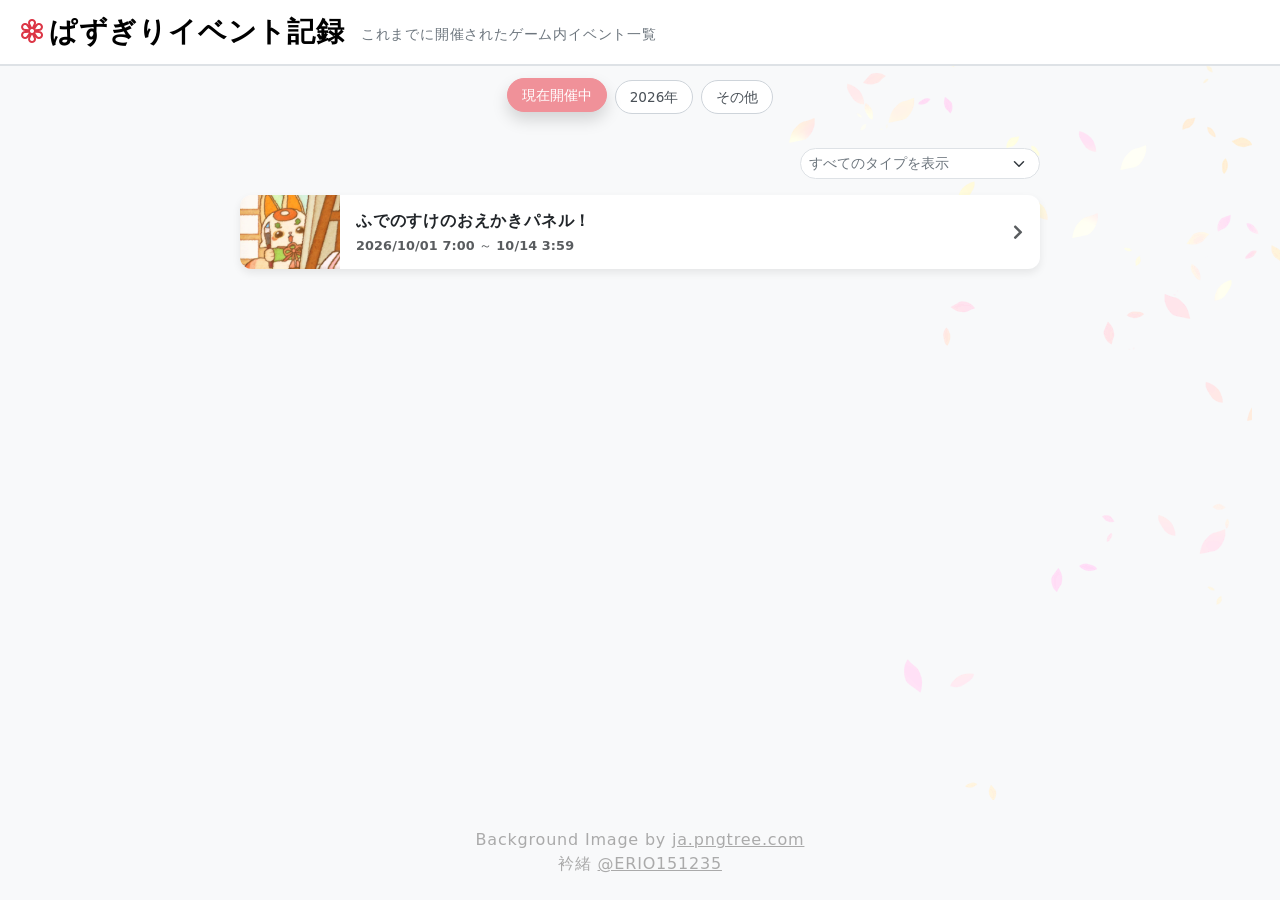
==== index.html @ 163661da "Increase h2 font size from 13px to 14px" ====
<!DOCTYPE html>
<html lang="ja">
<head>
  <meta charset="UTF-8">
  <meta name="viewport" content="width=device-width, initial-scale=1.0, maximum-scale=1.0, user-scalable=no">
  <title>ぱずぎりイベント記録</title>
  <link rel="stylesheet" href="style.css">
  <link href="https://cdn.jsdelivr.net/npm/bootstrap@5.3.0/dist/css/bootstrap.min.css" rel="stylesheet">
  <link rel="stylesheet" href="https://cdnjs.cloudflare.com/ajax/libs/font-awesome/5.14.0/css/all.min.css">
  <link rel="stylesheet" href="https://cdn.jsdelivr.net/npm/bootstrap-icons@1.13.1/font/bootstrap-icons.min.css">
  <link rel="icon" href=".../images/flower3.svg" type="image/svg+xml">
  <meta name="viewport" content="width=device-width, initial-scale=1.0">
</head>

<style>
  html, body {
    height: 100%;
    margin: 0;
    padding: 0;
    scroll-behavior: smooth;
  }
  body {
    display: flex;
    flex-direction: column;
    font-family: 'M PLUS Rounded 1c', 'Hiragino Maru Gothic ProN', 'Hiragino Sans', 'Yu Gothic UI', 'Meiryo', system-ui, -apple-system, sans-serif;
    letter-spacing: 0.05em;
    color: #333;
    background-color: #f8f9fa;
    background-image: url("images/background.png");
    background-repeat: no-repeat;
    background-position: right top;
    background-attachment: fixed;
    background-size: auto;
  }
  
  .bg-gray {
    background-color: #fff;
  }
  .header-border {
    border-bottom: 1px solid #dee2e6;
    width: 100%;
  }
  
  /* 年選択ボタン設定 */
  .year-btn {
    padding: 6px 14px;
    margin: 4px;
    font-size: 0.85rem;
    cursor: pointer;
    border: 1px solid #ced4da;
    background-color: #fff;
    border-radius: 25px;
    color: #495057;
    transition: transform 0.1s ease, box-shadow 0.1s ease, background-color 0.15s ease, color 0.15s ease;
  }
  .year-btn:not(.active):hover {
    transform: translateY(-2px);
    box-shadow: 0 0.5rem 1rem rgba(0, 0, 0, 0.15);
    background-color: #f6bfbc;
    border-color: #f6bfbc;
    color: #333;
  }
  .year-btn:active {
    transform: translateY(1px);
    box-shadow: 0 0.1rem 0.2rem rgba(0, 0, 0, 0.1);
  }
  .year-btn.active, .year-btn.active:hover {
    transform: translateY(-2px);
    box-shadow: 0 0.5rem 1rem rgba(0, 0, 0, 0.15);
    background-color: #f09199;
    border-color: #f09199;
    color: #fff;
    cursor: default;
  }
  .button-section {
    width: 100%;
    display: flex;
    justify-content: center;
    padding-top: 10px;
    padding-bottom: 30px;
    text-align: center;
  }
  
  /* イベントカード設定 */
  .event-card-wrapper {
    width: 90%;
    max-width: 800px;
    margin: 0 auto;
  }
  p.text-muted {
    font-size: 0.8rem;
  }
  @media (max-width: 767px) {
    h2.h6 {
      font-size: 14px !important;
    }
    p.text-muted {
      font-size: 11px !important;
    }
  }
  .hover-card {
    background-color: #ffffff;
    border-radius: 12px;
    box-shadow: 0 0.25rem 0.5rem rgba(0, 0, 0, 0.08);
    transition: transform 0.15s ease, box-shadow 0.15s ease;
    cursor: pointer;
  }
  .hover-card:hover {
    transform: translateY(-3px);
    box-shadow: 0 0.6rem 1.2rem rgba(0, 0, 0, 0.15);
  }
  .event-detail-container img {
    max-width: 100% !important;
    height: auto !important;
  }
  
  
  /* フッター */
  .custom-footer {
    width: 100%;
    justify-content: center;
    text-align: center;
  }
  @media (max-width: 767px) {
  .custom-footer {
    font-size: 10px;
  }
}
  a.custom-footer {
    color: #aaaaaa;
  }
</style>

<body>
  <nav class="navbar navbar-expand-lg navbar-light bg-gray sticky-top border-bottom border-1">
    <div class="container-fluid px-2 px-sm-3 d-flex flex-column align-items-start">
      <div class="d-flex align-items-center flex-wrap">
        <a href="#" class="d-flex align-items-center text-decoration-none" style="cursor: pointer;">
          <i class="bi bi-flower3 fs-2 text-danger m-0 me-0"></i>
          <p class="navbar-brand fw-bold m-0 fs-3 py-0">ぱずぎりイベント記録</p></a>
        <p id="nav-description" class="text-secondary small mb-1 m-3 mt-2 ms-2 ms-md-3 d-block d-md-inline">
          これまでに開催されたゲーム内イベント一覧
        </p>
      </div>
    </div>
  </nav>
  <div class="header-border"></div>
  
  <!-- 年選択ボタン -->
  <div class="button-section">
    <div class="d-flex justify-content-center flex-wrap px-2">
      <button class="year-btn active" data-json-key="現在">現在開催中</button>
      <button class="year-btn" data-json-key="2026">2026年</button>
      <button class="year-btn" data-json-key="その他">その他</button>
    </div>
  </div>
  
  <!-- ドロップボックス -->
  <main class="container flex-grow-1 mb-5 pb-5">
    <div class="mx-auto mb-3 text-end" style="width: 90%; max-width: 800px;">
      <div class="d-inline-block" style="width: 100%; max-width: 240px;">
        <select id="type-select" class="form-select rounded-pill form-select-sm text-secondary" style="cursor: pointer; background-color: #fff;">
          <option value="すべて">すべてのタイプを表示</option>
          <option value="イベント">イベント</option>
          <option value="ピックアップ">召喚（戦装束）</option>
          <option value="運営">運営</option>
          <option value="ショップ">ショップ</option>
          <option value="不具合">不具合</option>
        </select>
      </div>
    </div>

    <div id="event-list-container" class="event-card-wrapper">
      <div class="d-grid gap-3" id="card-list">
      </div>
    </div>
    
    <div id="event-detail-container" class="mx-auto text-start px-3" style="max-width: 800px; display: none;">
    </div>
  </main>

  <footer class="py-4 mt-auto custom-footer">
    <p class="footer-text mb-0" style="color:#aaaaaa">
        Background Image by <a href="https://ja.pngtree.com/freepng/hand-drawn-cartoon-cherry-petals-floating-free-buckle-element_4431467.html" class="custom-footer">ja.pngtree.com</a>
        <br>
        衿緒 <a href="https://twitter.com/ERIO151235/" class="custom-footer">@ERIO151235</a>
    </p>
  </footer>

  
  <script>
    let eventData = null;
    document.addEventListener('DOMContentLoaded', async () => {
      try {
        const response = await fetch('events.json');
        eventData = await response.json();
        renderEventList('現在');
      } catch (error) {
        console.error('データ読み込み失敗:', error);
        document.getElementById('card-list').innerHTML = '<p class="text-danger small">データ読み込み失敗</p>';
      }

      document.querySelectorAll('.year-btn').forEach(button => {
        button.addEventListener('click', (e) => {
          document.querySelectorAll('.year-btn').forEach(btn => btn.classList.remove('active'));
          e.target.classList.add('active');
          const key = e.target.getAttribute('data-json-key');
          renderEventList(key);
        });
      });
      
      const typeSelect = document.getElementById('type-select');
      if (typeSelect) {
        typeSelect.addEventListener('change', () => {
          const activeKey = document.querySelector('.year-btn.active').getAttribute('data-json-key');
          renderEventList(activeKey);
        });
      }
    });
        
    function renderEventList(key) {
      const cardList = document.getElementById('card-list');
      const listContainer = document.getElementById('event-list-container');
      const detailContainer = document.getElementById('event-detail-container');
      
      detailContainer.style.display = 'none';
      detailContainer.innerHTML = '';
      listContainer.style.display = 'block';
      cardList.innerHTML = '';
      
      if (!eventData || !eventData[key] || eventData[key].length === 0) {
        cardList.innerHTML = '<p class="text-muted small">該当するイベントはありません。</p>';
        return;
      }

      const typeSelect = document.getElementById('type-select');
      const selectedType = typeSelect ? typeSelect.value : 'すべて';
      
      const filteredEvents = eventData[key].filter(event => {
        if (selectedType === 'すべて') return true; 
        return event.type === selectedType;         
      });

      if (filteredEvents.length === 0) {
        cardList.innerHTML = '<p class="text-muted small">選択されたタイプのイベントはありません。</p>';
        return;
      }
      
      filteredEvents.forEach(event => {
        const startText = event.start.replace(/^([^\(]+)/, '<strong>$1</strong>');
        const endText = event.end.replace(/^([^\(]+)/, '<strong>$1</strong>');
        
        const cardHtml = `
          <div class="card border-0 hover-card text-decoration-none text-dark" onclick="loadEventDetail('${event.link}')">
            <div class="card-body py-0 ps-0 pe-3 d-flex align-items-center">
              <img src="${event.image}" alt="${event.title}" class="flex-shrink-0" style="width: 100px; height: 74px; object-fit: cover; border-top-left-radius: 12px; border-bottom-left-radius: 12px; margin-right: 16px;">
              <div class="flex-grow-1 text-start pe-2" style="min-width: 0;">
                <h2 class="h6 fw-bold mb-1 text-dark" style="line-height: 1.4; overflow: hidden; white-space: nowrap; text-overflow: ellipsis;">${event.title}</h2>
                <p class="text-muted mb-0" style="letter-spacing: 0.01em; overflow: hidden; white-space: nowrap; text-overflow: ellipsis;">${startText} ～ ${endText}</p>
              </div>
              <i class="fas fa-chevron-right text-muted flex-shrink-0 ms-auto"></i>
            </div>
          </div>
        `;
        cardList.insertAdjacentHTML('beforeend', cardHtml);
      });
    }

    async function loadEventDetail(url) {
      const listContainer = document.getElementById('event-list-container');
      const detailContainer = document.getElementById('event-detail-container');

      try {
        const response = await fetch(url);
        if (!response.ok) throw new Error('データ取得失敗');
        const htmlText = await response.text();
        
        listContainer.style.display = 'none';
        detailContainer.innerHTML = htmlText;

        const activeKey = document.querySelector('.year-btn.active').getAttribute('data-json-key');
        const targetEvent = eventData[activeKey].find(event => event.link === url);
        
        if (targetEvent) {
          const titleElement = document.getElementById('js-event-title');
          const dateElement = document.getElementById('js-event-date');
          
          if (titleElement) {
            titleElement.innerText = targetEvent.title;
          }
          if (dateElement) {
            const startText = targetEvent.start.replace(/^([^\(]+)/, '<strong>\$1</strong>');
            const endText = targetEvent.end.replace(/^([^\(]+)/, '<strong>\$1</strong>');
            dateElement.innerHTML = `開催期間：${startText} ～ ${endText}`;
          }
        }
        detailContainer.style.display = 'block';
        window.scrollTo({ top: 0, behavior: 'smooth' });
        } catch (error) {
        console.error(error);
        alert('イベント詳細の読み込みに失敗しました。ファイルが存在するか確認してください。');
      }
    }
    function backToEventList(e) {
      e.preventDefault();
      const listContainer = document.getElementById('event-list-container');
      const detailContainer = document.getElementById('event-detail-container');
      
      detailContainer.style.display = 'none';
      detailContainer.innerHTML = '';
      listContainer.style.display = 'block';

      window.scrollTo({ top: 0, behavior: 'smooth' });
    }
  </script>
</body>
</html>
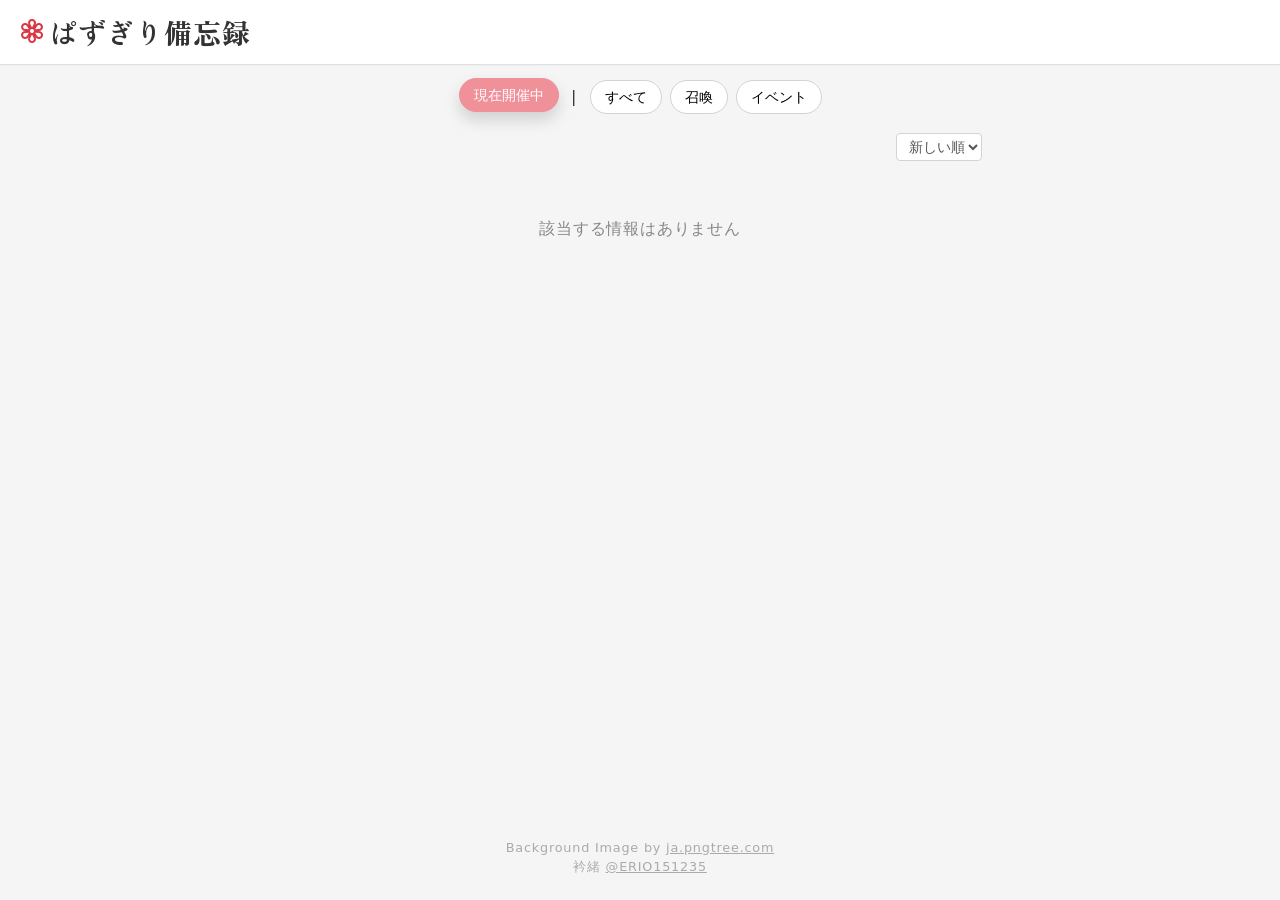
==== commit c8b14f0e: "a" ====
--- a/index.html
+++ b/index.html
@@ -1,317 +1,74 @@
 <!DOCTYPE html>
 <html lang="ja">
-<head>
-  <meta charset="UTF-8">
-  <meta name="viewport" content="width=device-width, initial-scale=1.0, maximum-scale=1.0, user-scalable=no">
-  <title>ぱずぎりイベント記録</title>
-  <link rel="stylesheet" href="style.css">
-  <link href="https://cdn.jsdelivr.net/npm/bootstrap@5.3.0/dist/css/bootstrap.min.css" rel="stylesheet">
-  <link rel="stylesheet" href="https://cdnjs.cloudflare.com/ajax/libs/font-awesome/5.14.0/css/all.min.css">
-  <link rel="stylesheet" href="https://cdn.jsdelivr.net/npm/bootstrap-icons@1.13.1/font/bootstrap-icons.min.css">
-  <link rel="icon" href=".../images/flower3.svg" type="image/svg+xml">
-  <meta name="viewport" content="width=device-width, initial-scale=1.0">
-</head>
-
-<style>
-  html, body {
-    height: 100%;
-    margin: 0;
-    padding: 0;
-    scroll-behavior: smooth;
-  }
-  body {
-    display: flex;
-    flex-direction: column;
-    font-family: 'M PLUS Rounded 1c', 'Hiragino Maru Gothic ProN', 'Hiragino Sans', 'Yu Gothic UI', 'Meiryo', system-ui, -apple-system, sans-serif;
-    letter-spacing: 0.05em;
-    color: #333;
-    background-color: #f8f9fa;
-    background-image: url("images/background.png");
-    background-repeat: no-repeat;
-    background-position: right top;
-    background-attachment: fixed;
-    background-size: auto;
-  }
+  <head>
+    <meta charset="UTF-8">
+    <meta name="viewport" content="width=device-width, initial-scale=1.0">
+    <title>ぱずぎり備忘録</title>
+    <!-- Bootstrap@5.3.0 -->
+    <link href="https://cdn.jsdelivr.net/npm/bootstrap@5.3.0/dist/css/bootstrap.min.css" rel="stylesheet">
+    <!-- icon -->
+    <link rel="stylesheet" href="https://cdnjs.cloudflare.com/ajax/libs/font-awesome/5.14.0/css/all.min.css">
+    <link rel="stylesheet" href="https://cdn.jsdelivr.net/npm/bootstrap-icons@1.13.1/font/bootstrap-icons.min.css">
+    <!-- Google fonts -->
+    <link rel="preconnect" href="https://fonts.googleapis.com">
+    <link rel="preconnect" href="https://fonts.gstatic.com" crossorigin>
+    <link href="https://fonts.googleapis.com/css2?family=Zen+Antique+Soft&display=swap" rel="stylesheet">
+    <link rel="stylesheet" href="style.css">
+  </head>
   
-  .bg-gray {
-    background-color: #fff;
-  }
-  .header-border {
-    border-bottom: 1px solid #dee2e6;
-    width: 100%;
-  }
-  
-  /* 年選択ボタン設定 */
-  .year-btn {
-    padding: 6px 14px;
-    margin: 4px;
-    font-size: 0.85rem;
-    cursor: pointer;
-    border: 1px solid #ced4da;
-    background-color: #fff;
-    border-radius: 25px;
-    color: #495057;
-    transition: transform 0.1s ease, box-shadow 0.1s ease, background-color 0.15s ease, color 0.15s ease;
-  }
-  .year-btn:not(.active):hover {
-    transform: translateY(-2px);
-    box-shadow: 0 0.5rem 1rem rgba(0, 0, 0, 0.15);
-    background-color: #f6bfbc;
-    border-color: #f6bfbc;
-    color: #333;
-  }
-  .year-btn:active {
-    transform: translateY(1px);
-    box-shadow: 0 0.1rem 0.2rem rgba(0, 0, 0, 0.1);
-  }
-  .year-btn.active, .year-btn.active:hover {
-    transform: translateY(-2px);
-    box-shadow: 0 0.5rem 1rem rgba(0, 0, 0, 0.15);
-    background-color: #f09199;
-    border-color: #f09199;
-    color: #fff;
-    cursor: default;
-  }
-  .button-section {
-    width: 100%;
-    display: flex;
-    justify-content: center;
-    padding-top: 10px;
-    padding-bottom: 30px;
-    text-align: center;
-  }
-  
-  /* イベントカード設定 */
-  .event-card-wrapper {
-    width: 90%;
-    max-width: 800px;
-    margin: 0 auto;
-  }
-  p.text-muted {
-    font-size: 0.8rem;
-  }
-  @media (max-width: 767px) {
-    h2.h6 {
-      font-size: 14px !important;
-    }
-    p.text-muted {
-      font-size: 11px !important;
-    }
-  }
-  .hover-card {
-    background-color: #ffffff;
-    border-radius: 12px;
-    box-shadow: 0 0.25rem 0.5rem rgba(0, 0, 0, 0.08);
-    transition: transform 0.15s ease, box-shadow 0.15s ease;
-    cursor: pointer;
-  }
-  .hover-card:hover {
-    transform: translateY(-3px);
-    box-shadow: 0 0.6rem 1.2rem rgba(0, 0, 0, 0.15);
-  }
-  .event-detail-container img {
-    max-width: 100% !important;
-    height: auto !important;
-  }
-  
-  
-  /* フッター */
-  .custom-footer {
-    width: 100%;
-    justify-content: center;
-    text-align: center;
-  }
-  @media (max-width: 767px) {
-  .custom-footer {
-    font-size: 10px;
-  }
-}
-  a.custom-footer {
-    color: #aaaaaa;
-  }
-</style>
-
 <body>
-  <nav class="navbar navbar-expand-lg navbar-light bg-gray sticky-top border-bottom border-1">
+  <!-- ヘッダー -->
+  <nav class="navbar navbar-expand-lg navbar-light bg-white sticky-top border-bottom border-1">
     <div class="container-fluid px-2 px-sm-3 d-flex flex-column align-items-start">
       <div class="d-flex align-items-center flex-wrap">
-        <a href="#" class="d-flex align-items-center text-decoration-none" style="cursor: pointer;">
+        <a href="#" class="d-flex align-items-center text-decoration-none header-action" style="cursor: pointer;">
           <i class="bi bi-flower3 fs-2 text-danger m-0 me-0"></i>
-          <p class="navbar-brand fw-bold m-0 fs-3 py-0">ぱずぎりイベント記録</p></a>
-        <p id="nav-description" class="text-secondary small mb-1 m-3 mt-2 ms-2 ms-md-3 d-block d-md-inline">
-          これまでに開催されたゲーム内イベント一覧
-        </p>
+          <p class="header m-0 fs-3 py-0">ぱずぎり備忘録</p></a>
       </div>
     </div>
   </nav>
   <div class="header-border"></div>
-  
-  <!-- 年選択ボタン -->
+  <!-- ボタン設定 -->
   <div class="button-section">
     <div class="d-flex justify-content-center flex-wrap px-2">
-      <button class="year-btn active" data-json-key="現在">現在開催中</button>
-      <button class="year-btn" data-json-key="2026">2026年</button>
-      <button class="year-btn" data-json-key="その他">その他</button>
+      <button class="button active" data-json-key="現在">現在開催中</button><p class="d-flex align-items-center mb-0">|　</p>
+      <button class="button active" data-json-key="全て">すべて</button>
+      <button class="button" data-json-key="召喚">召喚</button>
+      <button class="button" data-json-key="イベント">イベント</button>
     </div>
   </div>
-  
-  <!-- ドロップボックス -->
-  <main class="container flex-grow-1 mb-5 pb-5">
-    <div class="mx-auto mb-3 text-end" style="width: 90%; max-width: 800px;">
-      <div class="d-inline-block" style="width: 100%; max-width: 240px;">
-        <select id="type-select" class="form-select rounded-pill form-select-sm text-secondary" style="cursor: pointer; background-color: #fff;">
-          <option value="すべて">すべてのタイプを表示</option>
-          <option value="イベント">イベント</option>
-          <option value="ピックアップ">召喚（戦装束）</option>
-          <option value="運営">運営</option>
-          <option value="ショップ">ショップ</option>
-          <option value="不具合">不具合</option>
+  <div id="main-content-area">
+    <div class="container mb-3">
+      <div class="d-flex justify-content-end px-2" style="max-width: 700px; margin: 0 auto; width: 100%;">
+        <select id="sortOrder" class="form-select-sm border-" style="border-radius: 4px; color: #555; border-color: #ced4da; background-color: #fff; cursor: pointer;">
+          <option value="new">新しい順</option>
+          <option value="old">古い順</option>
         </select>
       </div>
     </div>
-
-    <div id="event-list-container" class="event-card-wrapper">
-      <div class="d-grid gap-3" id="card-list">
+    <!-- コンテナ (container) -->
+    <div id="CardConteiner" class="CardConteiner">
+      <div class="Card">
+        <img src="" alt="">
+        <div class="Card-text">
+          <p class="Card-title"></p>
+          <p class="Card-date"></p>
+        </div>
       </div>
     </div>
-    
-    <div id="event-detail-container" class="mx-auto text-start px-3" style="max-width: 800px; display: none;">
-    </div>
-  </main>
+  </div>
+  <div id="detail-viewer" style="display: none; padding: 10px; max-width: 800px; margin: 0 auto;"></div>
 
-  <footer class="py-4 mt-auto custom-footer">
-    <p class="footer-text mb-0" style="color:#aaaaaa">
-        Background Image by <a href="https://ja.pngtree.com/freepng/hand-drawn-cartoon-cherry-petals-floating-free-buckle-element_4431467.html" class="custom-footer">ja.pngtree.com</a>
-        <br>
-        衿緒 <a href="https://twitter.com/ERIO151235/" class="custom-footer">@ERIO151235</a>
+  <!-- フッター -->
+  <footer class="py-4 mt-auto footer">
+    <p class="footer mb-0">
+      Background Image by <a href="https://ja.pngtree.com/freepng/hand-drawn-cartoon-cherry-petals-floating-free-buckle-element_4431467.html" class="footer">ja.pngtree.com</a><br>
+      衿緒 <a href="https://twitter.com/ERIO151235/" class="footer">@ERIO151235</a>
     </p>
   </footer>
-
   
-  <script>
-    let eventData = null;
-    document.addEventListener('DOMContentLoaded', async () => {
-      try {
-        const response = await fetch('events.json');
-        eventData = await response.json();
-        renderEventList('現在');
-      } catch (error) {
-        console.error('データ読み込み失敗:', error);
-        document.getElementById('card-list').innerHTML = '<p class="text-danger small">データ読み込み失敗</p>';
-      }
-
-      document.querySelectorAll('.year-btn').forEach(button => {
-        button.addEventListener('click', (e) => {
-          document.querySelectorAll('.year-btn').forEach(btn => btn.classList.remove('active'));
-          e.target.classList.add('active');
-          const key = e.target.getAttribute('data-json-key');
-          renderEventList(key);
-        });
-      });
-      
-      const typeSelect = document.getElementById('type-select');
-      if (typeSelect) {
-        typeSelect.addEventListener('change', () => {
-          const activeKey = document.querySelector('.year-btn.active').getAttribute('data-json-key');
-          renderEventList(activeKey);
-        });
-      }
-    });
-        
-    function renderEventList(key) {
-      const cardList = document.getElementById('card-list');
-      const listContainer = document.getElementById('event-list-container');
-      const detailContainer = document.getElementById('event-detail-container');
-      
-      detailContainer.style.display = 'none';
-      detailContainer.innerHTML = '';
-      listContainer.style.display = 'block';
-      cardList.innerHTML = '';
-      
-      if (!eventData || !eventData[key] || eventData[key].length === 0) {
-        cardList.innerHTML = '<p class="text-muted small">該当するイベントはありません。</p>';
-        return;
-      }
-
-      const typeSelect = document.getElementById('type-select');
-      const selectedType = typeSelect ? typeSelect.value : 'すべて';
-      
-      const filteredEvents = eventData[key].filter(event => {
-        if (selectedType === 'すべて') return true; 
-        return event.type === selectedType;         
-      });
-
-      if (filteredEvents.length === 0) {
-        cardList.innerHTML = '<p class="text-muted small">選択されたタイプのイベントはありません。</p>';
-        return;
-      }
-      
-      filteredEvents.forEach(event => {
-        const startText = event.start.replace(/^([^\(]+)/, '<strong>$1</strong>');
-        const endText = event.end.replace(/^([^\(]+)/, '<strong>$1</strong>');
-        
-        const cardHtml = `
-          <div class="card border-0 hover-card text-decoration-none text-dark" onclick="loadEventDetail('${event.link}')">
-            <div class="card-body py-0 ps-0 pe-3 d-flex align-items-center">
-              <img src="${event.image}" alt="${event.title}" class="flex-shrink-0" style="width: 100px; height: 74px; object-fit: cover; border-top-left-radius: 12px; border-bottom-left-radius: 12px; margin-right: 16px;">
-              <div class="flex-grow-1 text-start pe-2" style="min-width: 0;">
-                <h2 class="h6 fw-bold mb-1 text-dark" style="line-height: 1.4; overflow: hidden; white-space: nowrap; text-overflow: ellipsis;">${event.title}</h2>
-                <p class="text-muted mb-0" style="letter-spacing: 0.01em; overflow: hidden; white-space: nowrap; text-overflow: ellipsis;">${startText} ～ ${endText}</p>
-              </div>
-              <i class="fas fa-chevron-right text-muted flex-shrink-0 ms-auto"></i>
-            </div>
-          </div>
-        `;
-        cardList.insertAdjacentHTML('beforeend', cardHtml);
-      });
-    }
-
-    async function loadEventDetail(url) {
-      const listContainer = document.getElementById('event-list-container');
-      const detailContainer = document.getElementById('event-detail-container');
-
-      try {
-        const response = await fetch(url);
-        if (!response.ok) throw new Error('データ取得失敗');
-        const htmlText = await response.text();
-        
-        listContainer.style.display = 'none';
-        detailContainer.innerHTML = htmlText;
-
-        const activeKey = document.querySelector('.year-btn.active').getAttribute('data-json-key');
-        const targetEvent = eventData[activeKey].find(event => event.link === url);
-        
-        if (targetEvent) {
-          const titleElement = document.getElementById('js-event-title');
-          const dateElement = document.getElementById('js-event-date');
-          
-          if (titleElement) {
-            titleElement.innerText = targetEvent.title;
-          }
-          if (dateElement) {
-            const startText = targetEvent.start.replace(/^([^\(]+)/, '<strong>\$1</strong>');
-            const endText = targetEvent.end.replace(/^([^\(]+)/, '<strong>\$1</strong>');
-            dateElement.innerHTML = `開催期間：${startText} ～ ${endText}`;
-          }
-        }
-        detailContainer.style.display = 'block';
-        window.scrollTo({ top: 0, behavior: 'smooth' });
-        } catch (error) {
-        console.error(error);
-        alert('イベント詳細の読み込みに失敗しました。ファイルが存在するか確認してください。');
-      }
-    }
-    function backToEventList(e) {
-      e.preventDefault();
-      const listContainer = document.getElementById('event-list-container');
-      const detailContainer = document.getElementById('event-detail-container');
-      
-      detailContainer.style.display = 'none';
-      detailContainer.innerHTML = '';
-      listContainer.style.display = 'block';
-
-      window.scrollTo({ top: 0, behavior: 'smooth' });
-    }
+  <!-- script.js -->
+  <script src="script.js">
   </script>
 </body>
-</html>
+</html>
--- a/style.css
+++ b/style.css
@@ -0,0 +1,245 @@
+html, body {
+  min-height: 100vh;
+  margin: 0;
+  padding: 0;
+  scroll-behavior: smooth;
+  display: flex;
+  flex-direction: column;
+  font-family: 'M PLUS Rounded 1c', 'Hiragino Maru Gothic ProN', 'Hiragino Sans', 'Yu Gothic UI', 'Meiryo', system-ui, -apple-system, sans-serif;
+  letter-spacing: 0.05em;
+  color: #333;
+  background-color: #f5f5f5;
+  background-image: url("images/background.png");
+  background-repeat: no-repeat;
+  background-position: right top;
+  background-attachment: fixed;
+  background-size: auto;
+}
+
+/* ヘッダー設定 */
+.header {
+  font-family: "Zen Antique Soft", serif;
+  font-weight: 400;
+  font-style: normal;
+  color: #333333;
+}
+.header-action:active {
+  transform: translateY(2px);
+}
+.header-border {
+  border-bottom: 1px solid #eeeeee;
+  width: 100%;
+}
+
+/* コンテナ設定 */
+.container {
+  max-width: 1200px;
+  margin: 0 auto;
+}
+@media (max-width: 767px) {
+  .container {
+    max-width: 90%;
+  }
+}
+
+/* ボタン設定 */
+.button {
+  padding: 6px 14px;
+  margin: 4px;
+  font-size: 0.85rem;
+  cursor: pointer;
+  border: 1px solid #ced4da;
+  background-color: #fff;
+  border-radius: 25px;
+  transition: transform 0.1s ease, box-shadow 0.1s ease, background-color 0.15s ease, color 0.15s ease;
+}
+.button:not(.active):hover {
+  transform: translateY(-2px);
+  box-shadow: 0 0.5rem 1rem rgba(0, 0, 0, 0.15);
+  
+  border-color: #f6bfbc;
+  color: #333;
+}
+.button:active {
+  transform: translateY(1px);
+}
+.button.active, .button.active:hover {
+  transform: translateY(-2px);
+  box-shadow: 0 0.5rem 1rem rgba(0, 0, 0, 0.15);
+  background-color: #f09199;
+  border-color: #f09199;
+  color: #fff;
+  cursor: default;
+}
+.button-section {
+  width: 100%;
+  display: flex;
+  justify-content: center;
+  padding-top: 10px;
+  padding-bottom: 15px;
+  text-align: center;
+}
+
+/* カード設定 */
+.CardConteiner {
+  display: flex;
+  flex-direction: column;
+  align-items: center;
+  gap: 15px;
+}
+.Card {
+  display: grid;
+  grid-template-columns: 100px 1fr 40px;
+  align-items: center;
+  height: 74px;
+  width: 90%;
+  max-width: 700px;
+  margin: 0 auto;
+  background-color: #ffffff;
+  border-radius: 8px;
+  box-shadow: 0 4px 6px -1px rgba(0, 0, 0, 0.1), 0 2px 4px -1px rgba(0, 0, 0, 0.06);
+  overflow: hidden;
+  cursor: pointer;
+  box-sizing: border-box;
+  position: relative;
+  top: 0;
+  transition: top 0.2s ease, box-shadow 0.2s ease, transform 0.1s ease;
+}
+.Card:hover {
+  top: -4px;
+  box-shadow: 0 10px 15px -3px rgba(0, 0, 0, 0.1), 0 4px 6px -2px rgba(0, 0, 0, 0.05);
+}
+.Card:active {
+  top: 0;
+  box-shadow: 0 2px 4px rgba(0, 0, 0, 0.1);
+}
+.Card img {
+  width: 100px;
+  height: 74px;
+  object-fit: cover;
+}
+.Card-text {
+  padding: 0 16px;
+  display: flex;
+  flex-direction: column;
+  justify-content: center;
+  overflow: hidden;
+  gap: 3px;
+}
+.Card-title {
+  margin: 0;
+  font-size: 16px;
+  font-weight: bold;
+  color: #333333;
+  white-space: nowrap;
+  text-overflow: ellipsis;
+  overflow: hidden;
+}
+.Card-date {
+  margin: 0;
+  font-size: 13px;
+  color: #666666;
+  white-space: nowrap;
+  text-overflow: ellipsis;
+  overflow: hidden;
+}
+.Card-arrow {
+  display: flex;
+  justify-content: center;
+  align-items: center;
+  color: #333333;
+  font-size: 18px;
+  padding-right: 8px;
+}
+
+/* 画像スライド表示設定 */
+.slider-container {
+  position: relative;
+  width: 70%;
+  max-width: 400px;
+  
+  margin: 0 hidden;
+  overflow: hidden;
+  touch-action: pan-y; 
+}
+@media (max-width: 767px) {
+  .slider-container {
+    width: 100vw;
+    margin-left: calc(-50vw + 50%);
+    maegin-right: calc(-50vw + 50%);
+    height: 250px;
+  }
+}
+.slider-wrapper {
+  display: flex;
+  width: 100%;
+  height: 100%;
+  transition: transform 0.4s;
+}
+.slide {
+  min-width: 100%;
+  width: 100%;
+  height: 100%;
+  object-fit: contain;
+  user-select: 0;
+}
+.arrow-btn {
+  position: absolute;
+  top: 50%;
+  transform: translateY(-50%);
+  background: none;
+  border: none;
+  color: #333333;
+  font-size: 30px;
+  font-weight: bold;
+  cursor: pointer;
+  padding: 10px 20px;
+  z-index: 10;
+  transition: opacity 0.2s;
+}
+.arrow-btn:hover {
+  opacity: 0.7;
+}
+.prev-btn {
+  left: 10px;
+}
+.next-btn {
+  right: 10px;
+}
+.indicators {
+  position: absolute;
+  bottom: 20px;
+  left: 50%;
+  transform: translateX(-50%);
+  display: flex;
+  gap: 10px;
+  background: rgba(255, 255, 255, 0.8);
+  padding: 6px 15px;
+  border-radius: 20px;
+  z-index: 10;
+}
+.dot {
+  width: 10px;
+  height: 10px;
+  background-color: #888888;
+  border-radius: 50%;
+  cursor: pointer;
+  transition: background-color 0.3s;
+}
+.dot.active {
+  background-color: #0b478a;
+}
+
+/* フッター設定 */
+.footer {
+  font-size: 0.8rem;
+  width: 100%;
+  justify-content: center;
+  text-align: center;
+  color: #aaaaaa;
+}
+@media (max-width: 767px) {
+  .footer {
+    font-size: 10px;
+  }
+}
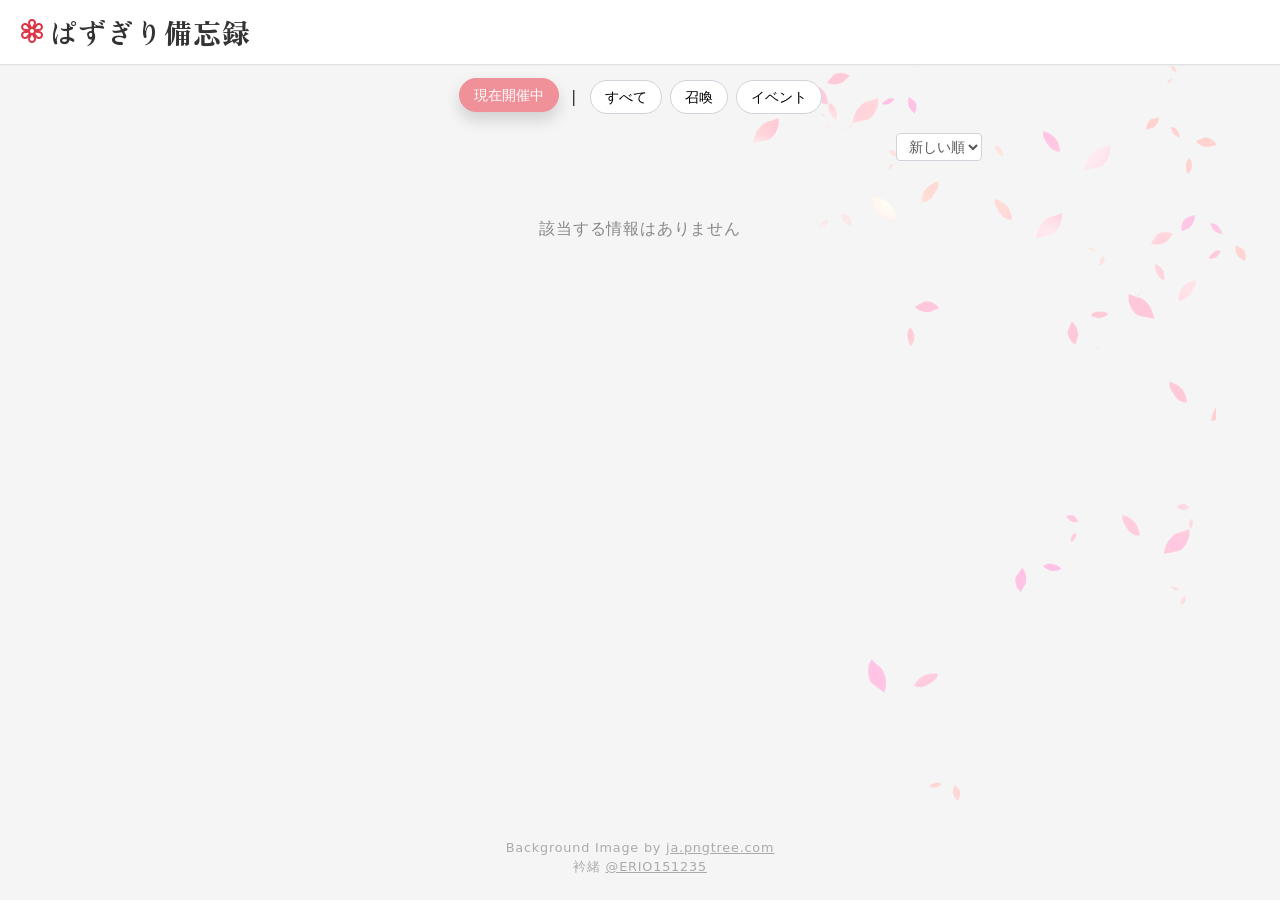
==== commit dfe78ed7: "Update index.html" ====
--- a/index.html
+++ b/index.html
@@ -32,7 +32,7 @@
   <div class="button-section">
     <div class="d-flex justify-content-center flex-wrap px-2">
       <button class="button active" data-json-key="現在">現在開催中</button><p class="d-flex align-items-center mb-0">|　</p>
-      <button class="button active" data-json-key="全て">すべて</button>
+      <button class="button" data-json-key="全て">すべて</button>
       <button class="button" data-json-key="召喚">召喚</button>
       <button class="button" data-json-key="イベント">イベント</button>
     </div>
@@ -71,4 +71,4 @@
   <script src="script.js">
   </script>
 </body>
-</html>+</html>
--- a/style.css
+++ b/style.css
@@ -8,8 +8,8 @@
   font-family: 'M PLUS Rounded 1c', 'Hiragino Maru Gothic ProN', 'Hiragino Sans', 'Yu Gothic UI', 'Meiryo', system-ui, -apple-system, sans-serif;
   letter-spacing: 0.05em;
   color: #333;
+  background-image: url("images/background.png");
   background-color: #f5f5f5;
-  background-image: url("images/background.png");
   background-repeat: no-repeat;
   background-position: right top;
   background-attachment: fixed;
@@ -242,4 +242,4 @@
   .footer {
     font-size: 10px;
   }
-}+}
